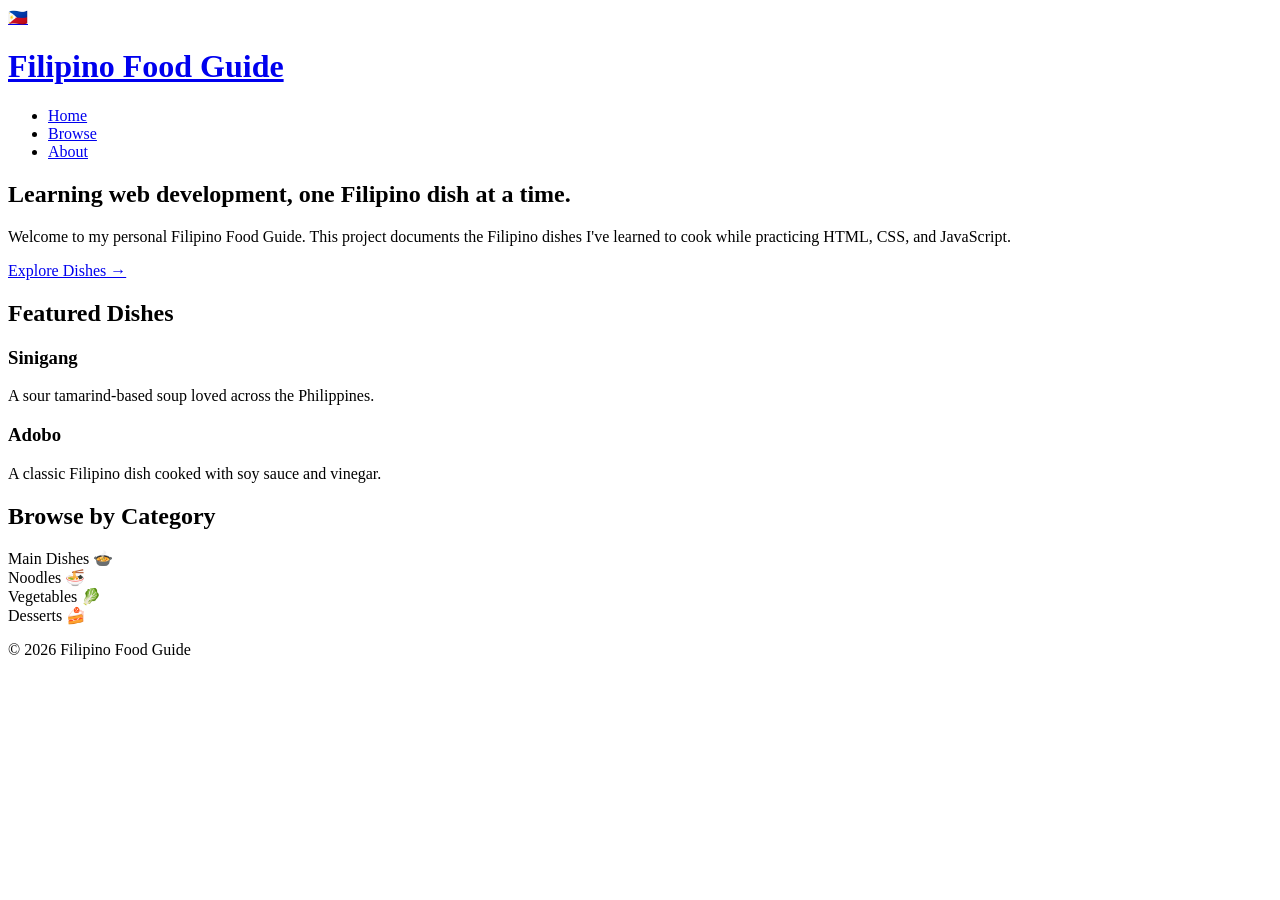
==== index.html @ 10a40604 "Build homepage content" ====
<!DOCTYPE html>
<html lang="en">
<head>
    <meta charset="UTF-8">
    <meta name="viewport" content="width=device-width, initial-scale=1.0">
    <title>🇵🇭 Filipino Food Guide</title>
</head>
<body>
    <header>
        <div class="brand">
            <a href="index.html" class="brand-link">
                <span class="logo">🇵🇭</span>
                <h1>Filipino Food Guide</h1>
            </a>
        </div>

        <nav>
            <ul>
                <li><a href="index.html">Home</a></li>
                <li><a href="browse.html">Browse</a></li>
                <li><a href="about.html">About</a></li>
            </ul>
        </nav>
    </header>

    <main>
        <!-- Hero Section -->
        <section class="hero">
            <h2>Learning web development, one Filipino dish at a time.</h2>

            <p>
                Welcome to my personal Filipino Food Guide.
                This project documents the Filipino dishes I've learned to cook
                while practicing HTML, CSS, and JavaScript.
            </p>

            <a href="browse.html" class="button">
                Explore Dishes →
            </a>
        </section>

        <!-- Featured Dishes -->
        <section class="featured">
            <h2>Featured Dishes</h2>
            
            <div class="featured-grid">
                <article class="dish-card">
                    <h3>Sinigang</h3>
                    <p>A sour tamarind-based soup loved across the Philippines.</p>
                </article>

                <article class="dish-card">
                    <h3>Adobo</h3>
                    <p>A classic Filipino dish cooked with soy sauce and vinegar.</p>
                </article>
            </div>
        </section>

        <!-- Categories -->
        <section class="categories">
            <h2>Browse by Category</h2>

            <div class="category-grid">
                <div>Main Dishes 🍲</div>
                <div>Noodles 🍜</div>
                <div>Vegetables 🥬</div>
                <div>Desserts 🍰</div>
            </div>
        </section>
    </main>

    <footer>
        <p>&copy; 2026 Filipino Food Guide</p>
    </footer> 
</body>
</html>
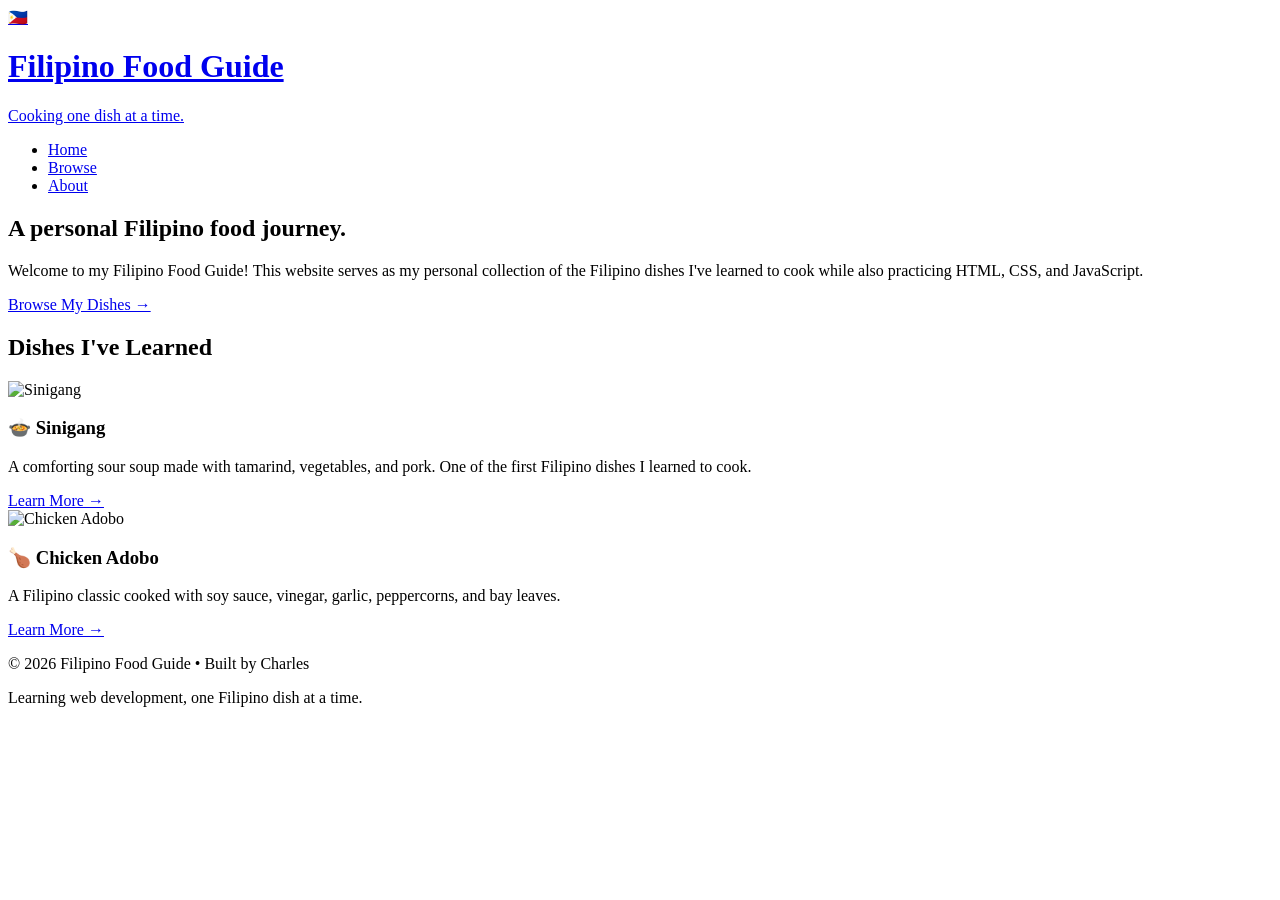
==== commit 1a83fa29: "Build homepage content" ====
--- a/index.html
+++ b/index.html
@@ -3,74 +3,182 @@
 <head>
     <meta charset="UTF-8">
     <meta name="viewport" content="width=device-width, initial-scale=1.0">
-    <title>🇵🇭 Filipino Food Guide</title>
+    <title>Filipino Food Guide</title>
+
+    <link rel="stylesheet" href="css/style.css">
 </head>
+
 <body>
+
+    <!-- ========================= -->
+    <!-- Header -->
+    <!-- ========================= -->
+
     <header>
-        <div class="brand">
-            <a href="index.html" class="brand-link">
-                <span class="logo">🇵🇭</span>
-                <h1>Filipino Food Guide</h1>
-            </a>
+
+        <div class="container">
+
+            <div class="brand">
+
+                <a href="index.html" class="brand-link">
+
+                    <span class="logo">🇵🇭</span>
+
+                    <div class="brand-text">
+                        <h1>Filipino Food Guide</h1>
+                        <p>Cooking one dish at a time.</p>
+                    </div>
+
+                </a>
+
+            </div>
+
+            <nav>
+
+                <ul>
+
+                    <li>
+                        <a href="index.html" class="active">
+                            Home
+                        </a>
+                    </li>
+
+                    <li>
+                        <a href="browse.html">
+                            Browse
+                        </a>
+                    </li>
+
+                    <li>
+                        <a href="about.html">
+                            About
+                        </a>
+                    </li>
+
+                </ul>
+
+            </nav>
+
         </div>
 
-        <nav>
-            <ul>
-                <li><a href="index.html">Home</a></li>
-                <li><a href="browse.html">Browse</a></li>
-                <li><a href="about.html">About</a></li>
-            </ul>
-        </nav>
     </header>
 
+    <!-- ========================= -->
+    <!-- Hero -->
+    <!-- ========================= -->
+
     <main>
-        <!-- Hero Section -->
+
         <section class="hero">
-            <h2>Learning web development, one Filipino dish at a time.</h2>
+
+            <div class="container">
+
+                <h2>
+                    A personal Filipino food journey.
+                </h2>
+
+                <p>
+                    Welcome to my Filipino Food Guide! This website serves as my
+                    personal collection of the Filipino dishes I've learned to cook
+                    while also practicing HTML, CSS, and JavaScript.
+                </p>
+
+                <a href="browse.html" class="btn">
+                    Browse My Dishes →
+                </a>
+
+            </div>
+
+        </section>
+
+        <!-- ========================= -->
+        <!-- Dishes -->
+        <!-- ========================= -->
+
+        <section class="featured">
+
+            <div class="container">
+
+                <h2>Dishes I've Learned</h2>
+
+                <div class="dish-grid">
+
+                    <article class="dish-card">
+
+                        <img
+                            src="assets/images/sinigang.jpg"
+                            alt="Sinigang">
+
+                        <div class="dish-content">
+
+                            <h3>🍲 Sinigang</h3>
+
+                            <p>
+                                A comforting sour soup made with tamarind,
+                                vegetables, and pork. One of the first Filipino
+                                dishes I learned to cook.
+                            </p>
+
+                            <a href="browse.html" class="card-link">
+                                Learn More →
+                            </a>
+
+                        </div>
+
+                    </article>
+
+                    <article class="dish-card">
+
+                        <img
+                            src="assets/images/adobo.jpg"
+                            alt="Chicken Adobo">
+
+                        <div class="dish-content">
+
+                            <h3>🍗 Chicken Adobo</h3>
+
+                            <p>
+                                A Filipino classic cooked with soy sauce,
+                                vinegar, garlic, peppercorns, and bay leaves.
+                            </p>
+
+                            <a href="browse.html" class="card-link">
+                                Learn More →
+                            </a>
+
+                        </div>
+
+                    </article>
+
+                </div>
+
+            </div>
+
+        </section>
+
+    </main>
+
+    <!-- ========================= -->
+    <!-- Footer -->
+    <!-- ========================= -->
+
+    <footer>
+
+        <div class="container">
 
             <p>
-                Welcome to my personal Filipino Food Guide.
-                This project documents the Filipino dishes I've learned to cook
-                while practicing HTML, CSS, and JavaScript.
+                © 2026 Filipino Food Guide • Built by Charles
             </p>
 
-            <a href="browse.html" class="button">
-                Explore Dishes →
-            </a>
-        </section>
+            <p>
+                Learning web development, one Filipino dish at a time.
+            </p>
 
-        <!-- Featured Dishes -->
-        <section class="featured">
-            <h2>Featured Dishes</h2>
-            
-            <div class="featured-grid">
-                <article class="dish-card">
-                    <h3>Sinigang</h3>
-                    <p>A sour tamarind-based soup loved across the Philippines.</p>
-                </article>
+        </div>
 
-                <article class="dish-card">
-                    <h3>Adobo</h3>
-                    <p>A classic Filipino dish cooked with soy sauce and vinegar.</p>
-                </article>
-            </div>
-        </section>
+    </footer>
 
-        <!-- Categories -->
-        <section class="categories">
-            <h2>Browse by Category</h2>
+    <script src="js/script.js"></script>
 
-            <div class="category-grid">
-                <div>Main Dishes 🍲</div>
-                <div>Noodles 🍜</div>
-                <div>Vegetables 🥬</div>
-                <div>Desserts 🍰</div>
-            </div>
-        </section>
-    </main>
-
-    <footer>
-        <p>&copy; 2026 Filipino Food Guide</p>
-    </footer> 
 </body>
 </html>
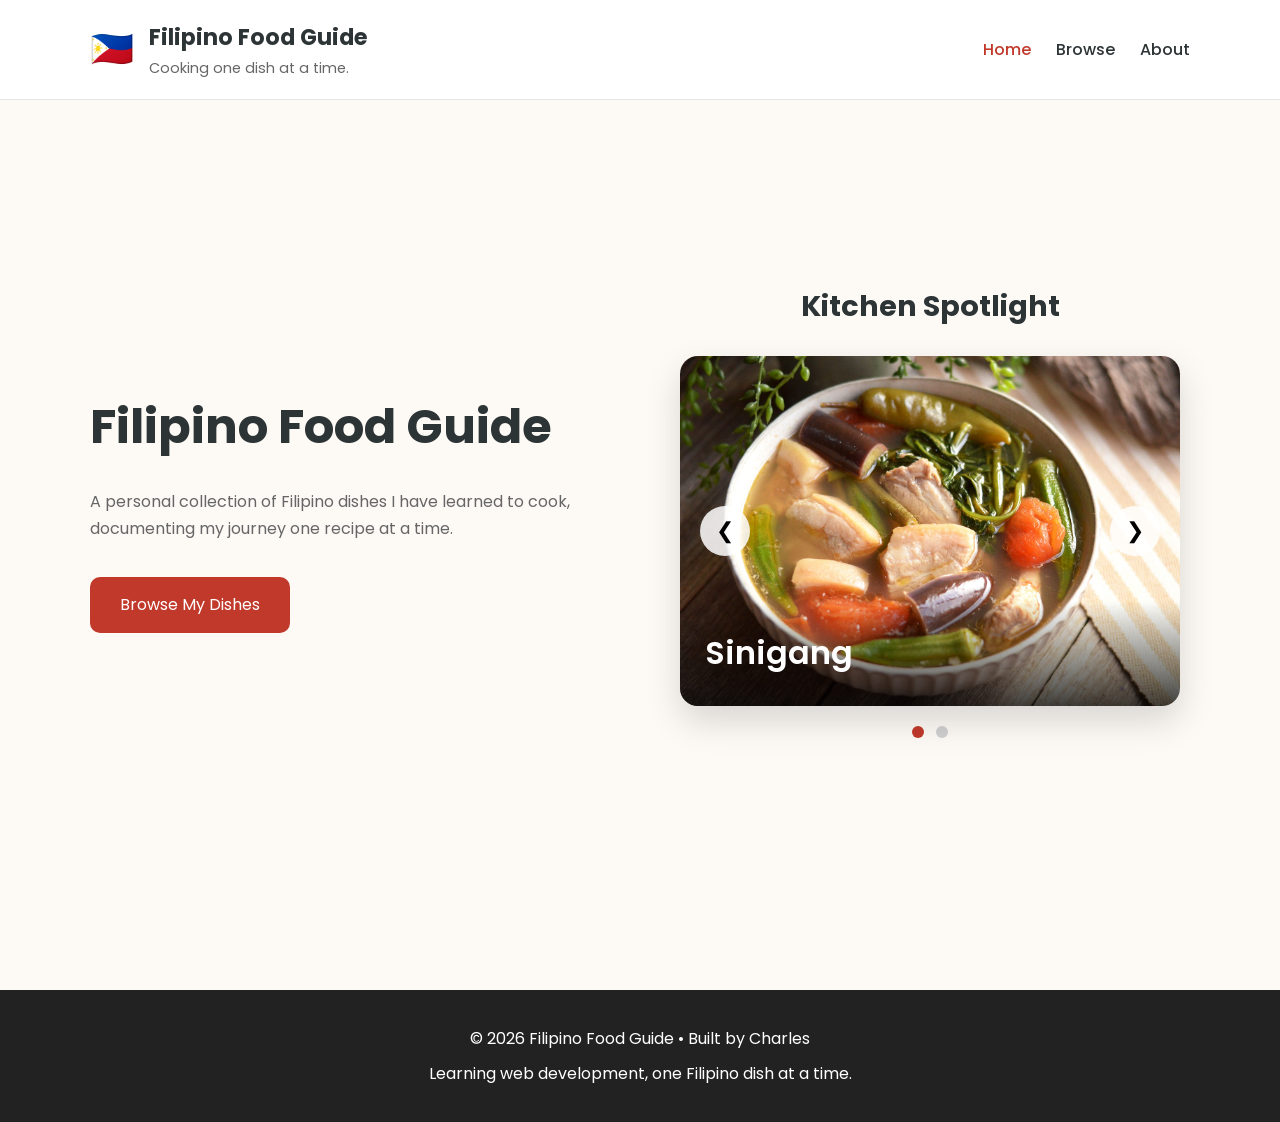
==== commit b6ff708f: "I'm tired, boss" ====
--- a/index.html
+++ b/index.html
@@ -71,92 +71,66 @@
 
         <section class="hero">
 
-            <div class="container">
+            <div class="container hero-container">
 
-                <h2>
-                    A personal Filipino food journey.
-                </h2>
+                <!-- Left Side -->
+                <div class="hero-text">
 
-                <p>
-                    Welcome to my Filipino Food Guide! This website serves as my
-                    personal collection of the Filipino dishes I've learned to cook
-                    while also practicing HTML, CSS, and JavaScript.
-                </p>
+                    <h2>
+                        Filipino Food Guide
+                    </h2>
 
-                <a href="browse.html" class="btn">
-                    Browse My Dishes →
-                </a>
+                    <p>
+                        A personal collection of Filipino dishes
+                        I have learned to cook, documenting my journey
+                        one recipe at a time.
+                    </p>
+
+                    <a href="browse.html" class="btn">
+                        Browse My Dishes
+                    </a>
+
+                </div>
+
+
+                <!-- Right Side -->
+                <div class="hero-spotlight">
+
+                    <h3>
+                        Kitchen Spotlight
+                    </h3>
+
+
+                    <div class="carousel">
+
+                        <button id="prevBtn" class="carousel-btn">
+                            &#10094;
+                        </button>
+
+
+                        <div id="carouselTrack" class="carousel-track">
+
+                        </div>
+
+
+                        <button id="nextBtn" class="carousel-btn">
+                            &#10095;
+                        </button>
+
+                    </div>
+
+
+                    <div id="carouselDots" class="carousel-dots">
+
+                    </div>
+
+
+                </div>
+
 
             </div>
 
         </section>
-
-        <!-- ========================= -->
-        <!-- Dishes -->
-        <!-- ========================= -->
-
-        <section class="featured">
-
-            <div class="container">
-
-                <h2>Dishes I've Learned</h2>
-
-                <div class="dish-grid">
-
-                    <article class="dish-card">
-
-                        <img
-                            src="assets/images/sinigang.jpg"
-                            alt="Sinigang">
-
-                        <div class="dish-content">
-
-                            <h3>🍲 Sinigang</h3>
-
-                            <p>
-                                A comforting sour soup made with tamarind,
-                                vegetables, and pork. One of the first Filipino
-                                dishes I learned to cook.
-                            </p>
-
-                            <a href="browse.html" class="card-link">
-                                Learn More →
-                            </a>
-
-                        </div>
-
-                    </article>
-
-                    <article class="dish-card">
-
-                        <img
-                            src="assets/images/adobo.jpg"
-                            alt="Chicken Adobo">
-
-                        <div class="dish-content">
-
-                            <h3>🍗 Chicken Adobo</h3>
-
-                            <p>
-                                A Filipino classic cooked with soy sauce,
-                                vinegar, garlic, peppercorns, and bay leaves.
-                            </p>
-
-                            <a href="browse.html" class="card-link">
-                                Learn More →
-                            </a>
-
-                        </div>
-
-                    </article>
-
-                </div>
-
-            </div>
-
-        </section>
-
-    </main>
 
     <!-- ========================= -->
     <!-- Footer -->
@@ -178,7 +152,8 @@
 
     </footer>
 
-    <script src="js/script.js"></script>
+    <script src="data/dishes.js"></script>
+    <script src="js/carousel.js"></script>
 
 </body>
 </html>
--- a/css/style.css
+++ b/css/style.css
@@ -0,0 +1,906 @@
+/* ===========================
+   Google Font
+=========================== */
+
+@import url('https://fonts.googleapis.com/css2?family=Poppins:wght@300;400;500;600;700&display=swap');
+
+
+/* ===========================
+   Reset
+=========================== */
+
+* {
+    margin: 0;
+    padding: 0;
+    box-sizing: border-box;
+}
+
+
+/* ===========================
+   Global
+=========================== */
+
+:root {
+    --primary: #c0392b;
+    --secondary: #f39c12;
+    --background: #fdfaf6;
+    --surface: #ffffff;
+    --text: #2d3436;
+    --muted: #666;
+    --border: #e6e6e6;
+}
+
+
+body {
+    font-family: "Poppins", sans-serif;
+    background: var(--background);
+    color: var(--text);
+    line-height: 1.7;
+}
+
+
+img {
+    width: 100%;
+    display: block;
+}
+
+
+a {
+    text-decoration: none;
+    color: inherit;
+}
+
+
+ul {
+    list-style: none;
+}
+
+
+.container {
+    width: min(1100px, 90%);
+    margin: auto;
+}
+
+
+section {
+    padding: 70px 0;
+}
+
+
+
+/* ===========================
+   Header
+=========================== */
+
+header {
+    background: white;
+    border-bottom: 1px solid var(--border);
+    position: sticky;
+    top: 0;
+    z-index: 999;
+}
+
+
+header .container {
+    display: flex;
+    justify-content: space-between;
+    align-items: center;
+    padding: 18px 0;
+}
+
+
+.brand-link {
+    display: flex;
+    align-items: center;
+    gap: 15px;
+}
+
+
+.logo {
+    font-size: 2.2rem;
+}
+
+
+.brand-text h1 {
+    font-size: 1.4rem;
+}
+
+
+.brand-text p {
+    font-size: .9rem;
+    color: var(--muted);
+}
+
+
+nav ul {
+    display: flex;
+    gap: 25px;
+}
+
+
+nav a {
+    font-weight: 500;
+    transition: .3s;
+}
+
+
+nav a:hover,
+nav a.active {
+    color: var(--primary);
+}
+
+
+
+/* ===========================
+   Hero Section
+=========================== */
+
+.hero {
+
+    min-height: calc(100vh - 80px);
+
+    display: flex;
+
+    align-items: center;
+
+    padding: 50px 0;
+
+}
+
+
+.hero-container {
+
+    display: flex;
+
+    align-items: center;
+
+    justify-content: space-between;
+
+    gap: 60px;
+
+}
+
+
+.hero-text {
+
+    flex: 1;
+
+}
+
+
+.hero-text h2 {
+
+    font-size: 3rem;
+
+    margin-bottom: 20px;
+
+}
+
+
+.hero-text p {
+
+    max-width: 500px;
+
+    color: var(--muted);
+
+    margin-bottom: 35px;
+
+}
+
+
+.hero-spotlight {
+
+    flex: 1;
+
+}
+
+
+.hero-spotlight h3 {
+
+    text-align: center;
+
+    margin-bottom: 25px;
+
+    font-size: 1.8rem;
+
+}
+
+
+/* ===========================
+   Button
+=========================== */
+
+.btn {
+
+    display: inline-block;
+
+    background: var(--primary);
+
+    color: white;
+
+    padding: 14px 30px;
+
+    border-radius: 10px;
+
+    transition: .3s;
+
+}
+
+
+.btn:hover {
+
+    background: #962d22;
+
+}
+
+
+
+/* ===========================
+   Carousel
+=========================== */
+
+
+.carousel {
+
+    position: relative;
+
+    max-width: 500px;
+
+    margin: auto;
+
+}
+
+
+.carousel-track {
+
+    overflow: hidden;
+
+    border-radius: 18px;
+
+    box-shadow: 0 15px 35px rgba(0,0,0,.15);
+
+}
+
+
+.slide {
+
+    position: relative;
+
+    display: none;
+
+    animation: fadeSlide .5s ease;
+
+}
+
+@keyframes fadeSlide {
+
+    from {
+
+        opacity: 0;
+
+        transform: scale(.98);
+
+    }
+
+
+    to {
+
+        opacity: 1;
+
+        transform: scale(1);
+
+    }
+
+}
+
+
+.slide.active {
+
+    display: block;
+
+}
+
+
+.slide img {
+
+    width: 100%;
+
+    height: 350px;
+
+    object-fit: cover;
+
+}
+
+
+.slide-title {
+
+    position: absolute;
+
+    bottom: 0;
+
+    width: 100%;
+
+    padding: 25px;
+
+    color: white;
+
+    font-size: 2rem;
+
+    font-weight: 600;
+
+
+    background: linear-gradient(
+        transparent,
+        rgba(0,0,0,.75)
+    );
+
+}
+
+
+
+.carousel-btn {
+
+    position: absolute;
+
+    top: 50%;
+
+    transform: translateY(-50%);
+
+
+    width: 50px;
+
+    height: 50px;
+
+
+    border: none;
+
+    border-radius: 50%;
+
+
+    cursor: pointer;
+
+
+    background: rgba(255,255,255,.85);
+
+
+    font-size: 1.4rem;
+
+
+    transition: .3s;
+
+
+    z-index: 10;
+
+}
+
+
+.carousel-btn:hover {
+
+    background: white;
+
+}
+
+
+#prevBtn {
+
+    left: 20px;
+
+}
+
+
+#nextBtn {
+
+    right: 20px;
+
+}
+
+
+.carousel-dots {
+
+    display: flex;
+
+    justify-content: center;
+
+    gap: 12px;
+
+    margin-top: 20px;
+
+}
+
+
+.dot {
+
+    width: 12px;
+
+    height: 12px;
+
+    border-radius: 50%;
+
+    background: #d0d0d0;
+
+    cursor: pointer;
+
+    transition: .3s;
+
+}
+
+
+.dot.active {
+
+    background: var(--primary);
+
+}
+
+
+
+/* ===========================
+   Page Header
+=========================== */
+
+.page-header {
+
+    text-align: center;
+
+}
+
+
+.page-header h2 {
+
+    font-size: 2.5rem;
+
+    margin-bottom: 10px;
+
+}
+
+
+.page-header p {
+
+    color: var(--muted);
+
+}
+
+
+
+/* ===========================
+   Cards
+=========================== */
+
+
+.dish-grid {
+
+    display: grid;
+
+    grid-template-columns: repeat(auto-fit, minmax(280px,1fr));
+
+    gap: 30px;
+
+}
+
+
+.dish-card {
+
+    background: var(--surface);
+
+    border-radius: 15px;
+
+    overflow: hidden;
+
+    box-shadow: 0 10px 25px rgba(0,0,0,.08);
+
+    transition: .3s;
+
+}
+
+
+.dish-card:hover {
+
+    transform: translateY(-8px);
+
+}
+
+
+.dish-card img {
+
+    height: 220px;
+
+    object-fit: cover;
+
+}
+
+
+.dish-content {
+
+    padding: 25px;
+
+}
+
+
+.dish-content h3 {
+
+    margin-bottom: 15px;
+
+}
+
+
+.dish-content p {
+
+    color: var(--muted);
+
+    margin-bottom: 20px;
+
+}
+
+
+.card-link {
+
+    color: var(--primary);
+
+    font-weight: 600;
+
+}
+
+
+
+/* ===========================
+   Search
+=========================== */
+
+
+.search-section {
+
+    padding-top: 20px;
+
+}
+
+
+#searchInput {
+
+    width: 100%;
+
+    padding: 15px;
+
+    border-radius: 10px;
+
+    border: 1px solid var(--border);
+
+    font-size: 1rem;
+
+    outline: none;
+
+    margin-bottom: 35px;
+
+}
+
+
+#searchInput:focus {
+
+    border-color: var(--primary);
+
+}
+
+
+
+/* ===========================
+   About
+=========================== */
+
+
+.about-card {
+
+    background: white;
+
+    padding: 30px;
+
+    border-radius: 15px;
+
+    margin-bottom: 25px;
+
+    box-shadow: 0 5px 15px rgba(0,0,0,.05);
+
+}
+
+
+.about-card h3 {
+
+    margin-bottom: 15px;
+
+}
+
+
+.about-card ul {
+
+    list-style: disc;
+
+    margin-left: 20px;
+
+}
+
+
+
+/* ===========================
+   Footer
+=========================== */
+
+
+footer {
+
+    background: #222;
+
+    color: white;
+
+    text-align: center;
+
+    padding: 35px 0;
+
+    margin-top: 70px;
+
+}
+
+
+footer p:first-child {
+
+    margin-bottom: 8px;
+
+}
+
+/* ===========================
+   Browse Layout
+=========================== */
+
+.browse-layout {
+
+    display: grid;
+    grid-template-columns: 300px 1fr;
+    gap: 40px;
+
+    align-items: start;
+
+    padding-top: 50px;
+}
+
+
+/* ===========================
+   Sidebar
+=========================== */
+
+.sidebar {
+
+    position: sticky;
+    top: 100px;
+
+    background: white;
+
+    padding: 30px;
+
+    border-radius: 18px;
+
+    box-shadow: 0 10px 25px rgba(0,0,0,.08);
+
+}
+
+.sidebar h2 {
+
+    font-size: 2rem;
+
+    margin-bottom: 8px;
+
+}
+
+.sidebar-subtitle {
+
+    color: var(--muted);
+
+    margin-bottom: 25px;
+
+    line-height: 1.5;
+
+}
+
+
+/* ===========================
+   Search Box
+=========================== */
+
+#searchInput {
+
+    width: 100%;
+
+    padding: 14px 18px;
+
+    border: 1px solid var(--border);
+
+    border-radius: 12px;
+
+    font-size: 1rem;
+
+    margin-bottom: 25px;
+
+    transition: .3s;
+
+}
+
+#searchInput:focus {
+
+    outline: none;
+
+    border-color: var(--primary);
+
+    box-shadow: 0 0 0 4px rgba(192,57,43,.12);
+
+}
+
+
+/* ===========================
+   Sidebar Divider
+=========================== */
+
+.sidebar hr {
+
+    border: none;
+
+    border-top: 1px solid var(--border);
+
+    margin: 25px 0;
+
+}
+
+
+/* ===========================
+   Filter Section
+=========================== */
+
+.filter-section h3 {
+
+    color: var(--primary);
+
+    margin-bottom: 15px;
+
+    font-size: 1.05rem;
+
+}
+
+.checkbox-item {
+
+    display: flex;
+
+    align-items: center;
+
+    gap: 12px;
+
+    margin-bottom: 14px;
+
+    cursor: pointer;
+
+    transition: .25s;
+
+}
+
+.checkbox-item:hover {
+
+    color: var(--primary);
+
+}
+
+.checkbox-item input {
+
+    width: 18px;
+
+    height: 18px;
+
+    margin: 0;
+
+}
+
+.checkbox-item span {
+
+    font-size: .97rem;
+
+}
+
+
+/* ===========================
+   Clear Filters Button
+=========================== */
+
+.clear-btn {
+
+    width: 100%;
+
+    margin-top: 30px;
+
+    background: #f4f4f4;
+
+    color: var(--text);
+
+}
+
+.clear-btn:hover {
+
+    background: var(--primary);
+
+    color: white;
+
+}
+
+
+/* ===========================
+   Browse Content
+=========================== */
+
+.content {
+
+    min-width: 0;
+
+}
+
+.dish-grid {
+
+    display: grid;
+
+    grid-template-columns: repeat(auto-fill, minmax(300px, 1fr));
+
+    gap: 30px;
+
+}
+
+/* ===========================
+   Responsive
+=========================== */
+
+@media (max-width: 768px) {
+
+    header .container {
+
+        flex-direction: column;
+
+        gap: 20px;
+
+    }
+
+    nav ul {
+
+        flex-wrap: wrap;
+
+        justify-content: center;
+
+    }
+
+    .hero-container {
+
+        flex-direction: column;
+
+        text-align: center;
+
+    }
+
+    .hero-text p {
+
+        margin: auto auto 35px;
+
+    }
+
+    .browse-layout {
+
+        grid-template-columns: 1fr;
+
+    }
+
+    .sidebar {
+
+        position: static;
+
+    }
+
+    .slide img {
+
+        height: 320px;
+
+    }
+
+    .slide-title {
+
+        font-size: 1.4rem;
+
+    }
+
+}
